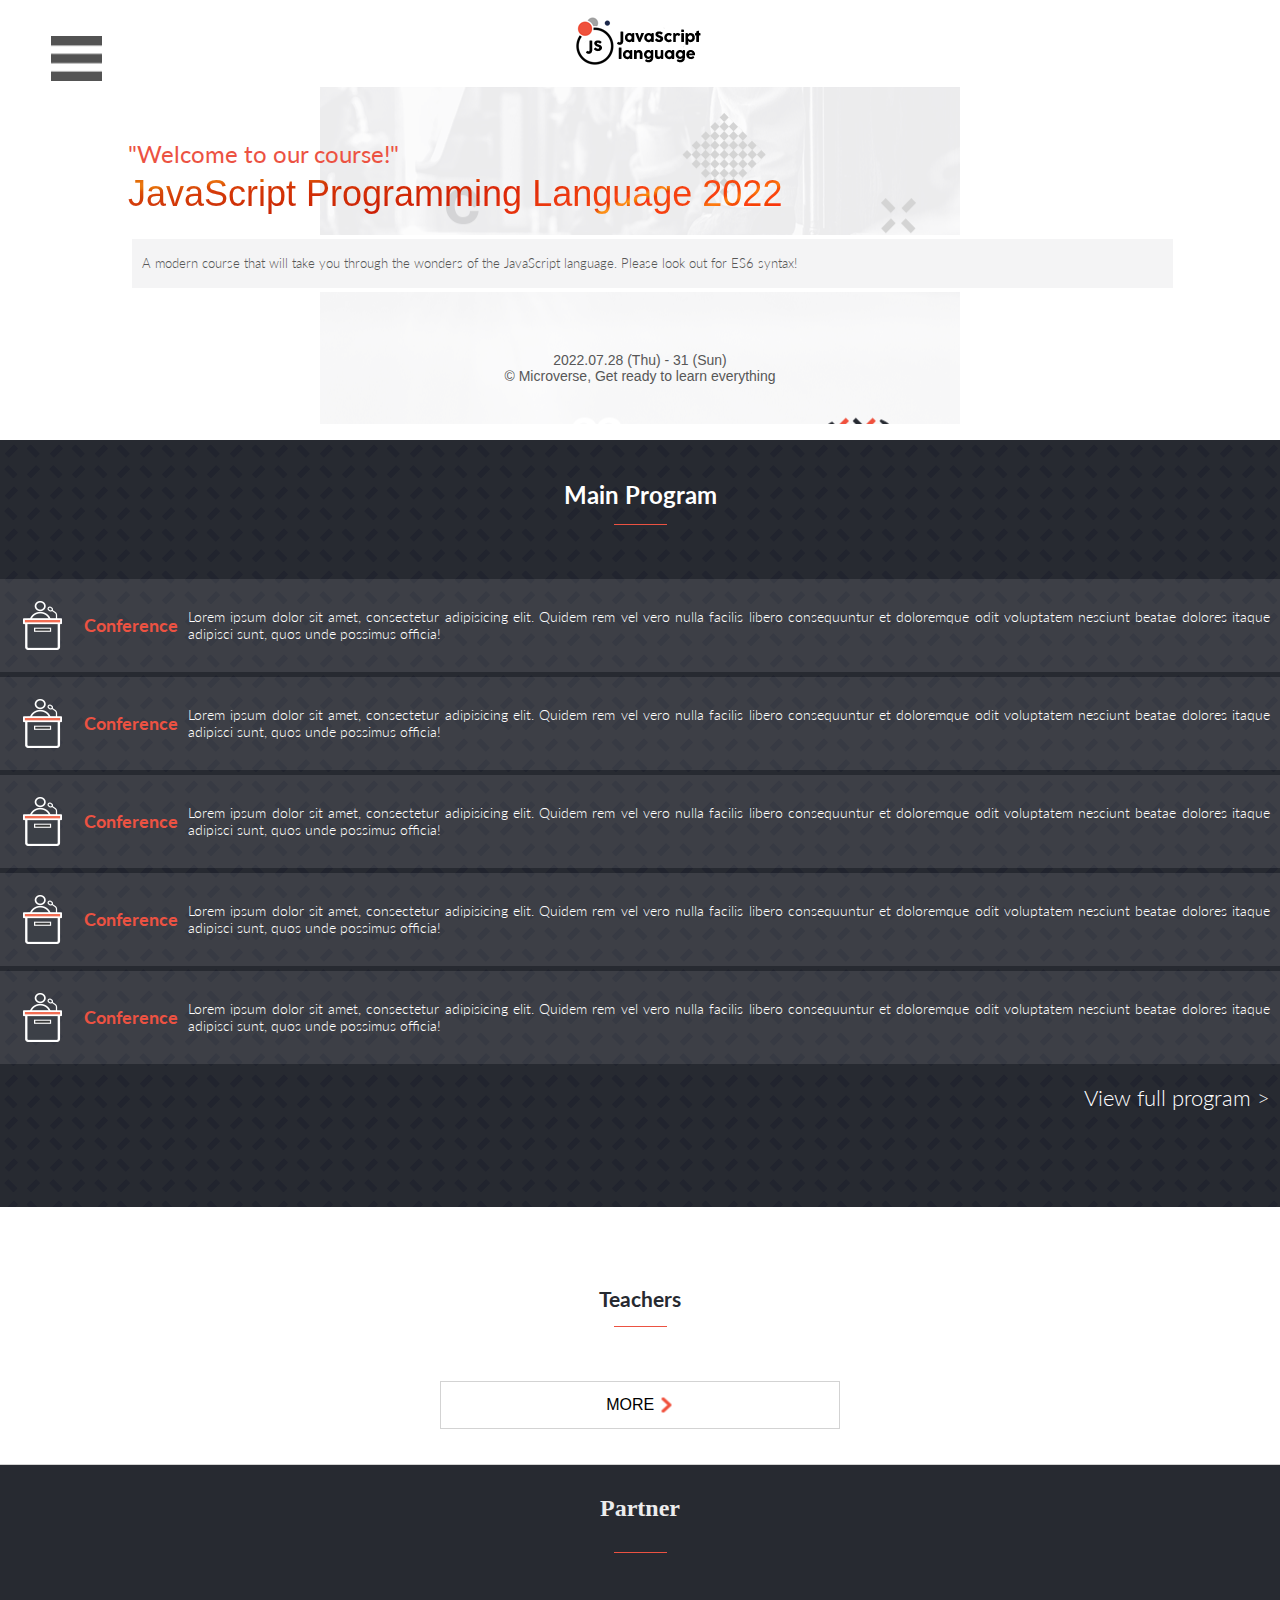
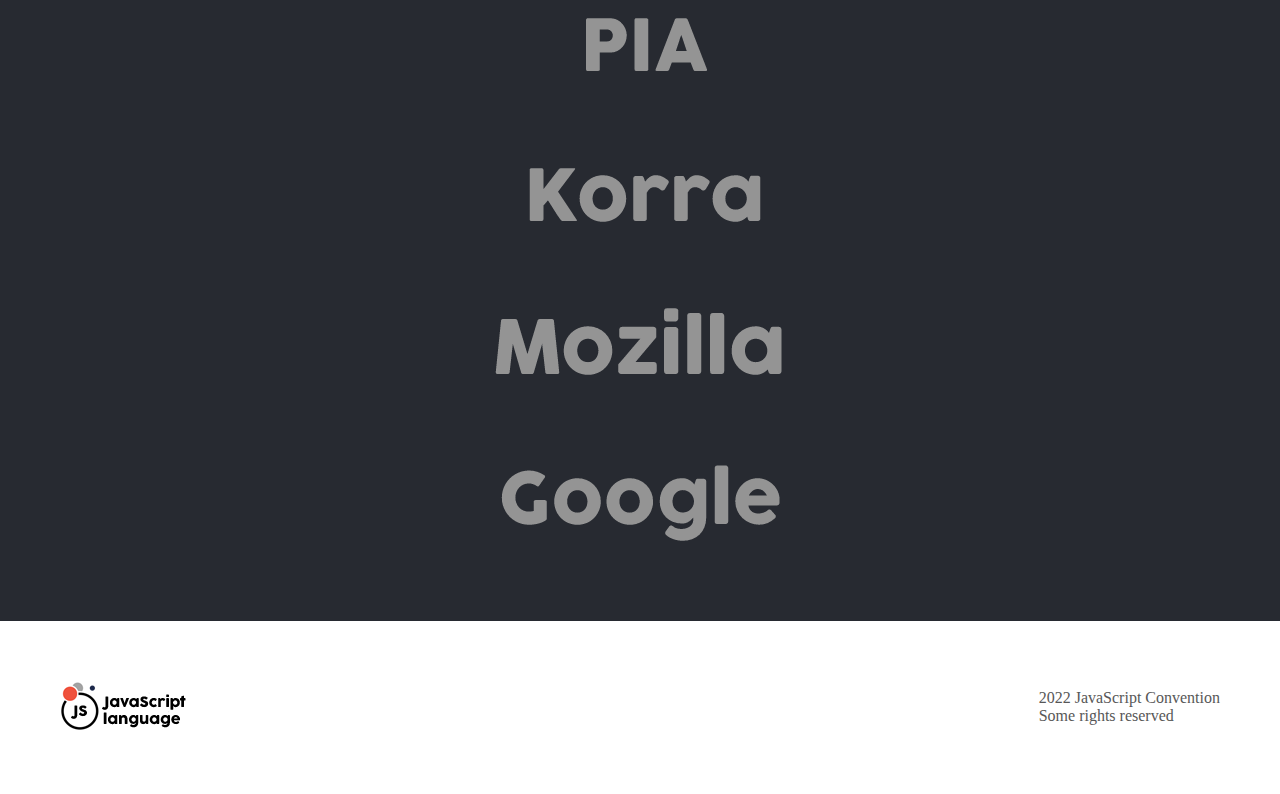
==== index.html @ b9032607 "Create home page" ====
<!DOCTYPE html>
<html lang="en">
  <head>
    <meta charset="UTF-8" />
    <meta http-equiv="X-UA-Compatible" content="IE=edge" />
    <meta name="viewport" content="width=device-width, initial-scale=1.0" />
    <title>JavaScript Programming Language Course</title>
    <link rel="stylesheet" href="./css/style.css" />
    <script type="module" src="./js/index.js"></script>
  </head>
  <body>
    <header>
      <img
        id="burger-menu"
        src="./img/burger/burger_menu.png"
        alt="Burger menu icon"
        class="mobile-visible"
      />
      <a href="/"
        ><img
          src="./img/logo.png"
          alt="JavaScript Programming Language Course Logo"
      /></a>
    </header>

    <div class="wrapper hero-wrapper">
      <section id="hero">
        <p>"Welcome to our course!"</p>
        <h1>JavaScript Programming Language 2022</h1>
        <p class="description">
          A modern course that will take you through the wonders of the
          JavaScript language. Please look out for ES6 syntax!
        </p>
        <p class="location">
          2022.07.28 (Thu) - 31 (Sun)<br />
          &copy; Microverse, Get ready to learn everything
        </p>
      </section>
    </div>
    <div class="wrapper lessons-wrapper">
      <section id="lessons">
        <h2>Main Program</h2>
        <div class="bar"></div>
        <div class="lessons-container">
          <article class="lesson">
            <div class="icon">
              <img src="./img/test_icon.png" alt="Whatever" />
            </div>
            <div class="name"><h2>Conference</h2></div>
            <div class="description">
              <p>
                Lorem ipsum dolor sit amet, consectetur adipisicing elit. Quidem
                rem vel vero nulla facilis libero consequuntur et doloremque
                odit voluptatem nesciunt beatae dolores itaque adipisci sunt,
                quos unde possimus officia!
              </p>
            </div>
          </article>
          <article class="lesson">
            <div class="icon">
              <img src="./img/test_icon.png" alt="Whatever" />
            </div>
            <div class="name"><h2>Conference</h2></div>
            <div class="description">
              <p>
                Lorem ipsum dolor sit amet, consectetur adipisicing elit. Quidem
                rem vel vero nulla facilis libero consequuntur et doloremque
                odit voluptatem nesciunt beatae dolores itaque adipisci sunt,
                quos unde possimus officia!
              </p>
            </div>
          </article>
          <article class="lesson">
            <div class="icon">
              <img src="./img/test_icon.png" alt="Whatever" />
            </div>
            <div class="name"><h2>Conference</h2></div>
            <div class="description">
              <p>
                Lorem ipsum dolor sit amet, consectetur adipisicing elit. Quidem
                rem vel vero nulla facilis libero consequuntur et doloremque
                odit voluptatem nesciunt beatae dolores itaque adipisci sunt,
                quos unde possimus officia!
              </p>
            </div>
          </article>
          <article class="lesson">
            <div class="icon">
              <img src="./img/test_icon.png" alt="Whatever" />
            </div>
            <div class="name"><h2>Conference</h2></div>
            <div class="description">
              <p>
                Lorem ipsum dolor sit amet, consectetur adipisicing elit. Quidem
                rem vel vero nulla facilis libero consequuntur et doloremque
                odit voluptatem nesciunt beatae dolores itaque adipisci sunt,
                quos unde possimus officia!
              </p>
            </div>
          </article>
          <article class="lesson">
            <div class="icon">
              <img src="./img/test_icon.png" alt="Whatever" />
            </div>
            <div class="name"><h2>Conference</h2></div>
            <div class="description">
              <p>
                Lorem ipsum dolor sit amet, consectetur adipisicing elit. Quidem
                rem vel vero nulla facilis libero consequuntur et doloremque
                odit voluptatem nesciunt beatae dolores itaque adipisci sunt,
                quos unde possimus officia!
              </p>
            </div>
          </article>
        </div>
        <a href="#">View full program &gt;</a>
      </section>
    </div>

    <div class="wrapper teachers-wrapper">
      <section id="teachers">
        <h2>Teachers</h2>
        <div class="bar"></div>
        <div class="speakers-container"></div>
        <button>
          More <img src="./img/burger/arrow_down.png" alt="More speakers" />
        </button>
      </section>
    </div>

    <div class="wrapper partners-wrapper">
      <section id="partners">
        <h2>Partner</h2>
        <div class="bar"></div>
        <div class="partners-container">
          <div>
            <a href="/"><img src="./img/partners/PIA.png" alt="PIA Logo" /></a>
          </div>
          <div>
            <a href="/"
              ><img src="./img/partners/Korra.png" alt="Korra Logo"
            /></a>
          </div>
          <div>
            <a href="/"
              ><img src="./img/partners/Mozilla.png" alt="Mozilla Logo"
            /></a>
          </div>
          <div>
            <a href="/"
              ><img src="./img/partners/Google.png" alt="Google Logo"
            /></a>
          </div>
        </div>
      </section>
    </div>

    <footer>
      <a href="/"
        ><img
          src="./img/logo.png"
          alt="JavaScript Programming Language Course Logo"
      /></a>
      <div>
        <p>2022 JavaScript Convention</p>
        <p>Some rights reserved</p>
      </div>
    </footer>
  </body>
</html>
---- css/style.css ----
@import url('http://fonts.cdnfonts.com/css/cocogoose');
@import url('https://fonts.googleapis.com/css2?family=Lato:wght@300;400&display=swap');

*,
*::before,
*::after {
  margin: 0;
  padding: 0;
  box-sizing: border-box;
}

:root {
  --color-black: #272a31;
  --color-another-black: #575757;
  --color-gray: #d3d3d3;
  --color-another-gray: #f4f4f5;
  --color-red: #ec5242;
  --color-white: #ececed;
  --lato: 'Lato', sans-serif;
  --cocogoose: 'COCOGOOSE', sans-serif;
}

html {
  font-size: 10px;
}

body {
  min-width: 32rem;
  min-height: 100vh;
  color: var(--color-another-black);
}

header {
  height: 5.5rem;
  margin: 1.6rem 0;
  text-align: center;
}

#burger-menu {
  position: absolute;
  width: 4%;
  top: 4%;
  left: 4%;
}

div.wrapper {
  width: 100%;
}

div.hero-wrapper {
  background: url(../img/backgrounds/mobile_intro_bg.png) top center no-repeat;
}

div.lessons-wrapper {
  background: var(--color-black) url(../img/backgrounds/main_section_bg.png) repeat;
  padding-bottom: 8rem;
  color: white;
  font: 300 1.4rem var(--lato);
}

div.teachers-wrapper {
  padding-bottom: 3.5rem;
  border-bottom: 0.1rem solid var(--color-gray);
  color: var(--color-black);
  font: 300 1.4rem var(--lato);
}

div.partners-wrapper {
  padding: 3rem 0;
  text-align: center;
  background-color: var(--color-black);
}

#hero {
  padding-top: 5.1rem;
  margin: 0 10%;
}

#lessons {
  margin: 1.6rem 0;
  padding-top: 4rem;
}

#teachers {
  padding-top: 7.9rem;
  text-align: center;
}

#hero p:first-child {
  color: var(--color-red);
  font: 400 2.4rem/3.2rem var(--lato);
}

#hero h1 {
  font: 400 3.6rem/4.8rem var(--cocogoose);
  background: url(../img/backgrounds/main_text_image_bg.jpg) no-repeat top left;
  background-size: 150%;
  -webkit-background-clip: text;
  background-clip: text;
  color: transparent;
}

#hero p.description {
  margin: 1.7rem 0;
  width: calc(100% + 2.5rem);
  padding: 1rem;
  font: 300 1.3rem/220% var(--lato);
  text-align: justify;
  border: 0.4rem solid white;
  background-color: #F4F4F5
}

#hero p.location {
  margin-top: 2rem;
  padding: 4rem 0;
  text-align: center;
  font: normal 1.4rem var(--cocogoose);
}

#lessons h2,
#partners h2 {
  font-size: 2.4rem;
  text-align: center;
}

#partners h2 {
  color: var(--color-white);
}

.lessons-container {
  display: flex;
  flex-direction: column;
  gap: 0.5rem;
}

.speakers-container {
  display: flex;
  flex-direction: column;
  gap: 0.5rem;
}

.lesson {
  display: flex;
  padding: 1.6rem 1rem;
  background: rgba(255, 255, 255, 0.1);
  justify-content: center;
  align-items: center;
  gap: 1rem;
}

.lesson .icon {

}

#lessons .name h2 {
  font-size: 1.8rem;
  color: var(--color-red);
}

.lesson .description {
  text-align: justify;
}

#lessons > a {
  margin-top: 2rem;
  padding-right: 1rem;
  font-size: 2.2rem;
  color: white;
  text-align: right;
  display: block;
  width: 100%;
  text-decoration: none;
}

.speakers-container {
  max-width: 80rem;
  padding: 0 4rem;
  text-align: center;
  display: flex;
  flex-direction: column;
  gap: 2.4rem;
}

.speakers-container article {
  display: flex;
  flex-wrap: wrap;
  gap: 0.8rem;
}

.speakers-container article img {
  width: 40%;
  background: url('../img/chess_board_pattern.svg') no-repeat;
  padding-top: 2rem;
  padding-left: 2rem;
}

.speakers-container .speaker-info {
  padding-top: 3rem;
  font: 1.6rem var(--lato);
}

.speaker-info .language,
.speaker-info .name {
  all: unset;
  display: block;
  text-align: left;
}

.speakers-container .title {
  color: var(--color-red);
}

.speakers-container .speaker-description {
  padding: 0 2rem;
  text-align: left;
  font-size: 1.6rem;
}

#teachers button {
  display: block;
  min-width: 40rem;
  max-width: 80rem;
  padding: 1.4rem;
  margin: 0 auto;
  text-transform: uppercase;
  font-size: 1.6rem;
  background-color: white;
  border: 0.1rem solid var(--color-gray);
}

#teachers button img {
  transform: rotate(-90deg);
}

#partners div {
  margin-top: 1.5rem;
  margin-bottom: 3rem;
}

footer {
  padding: 6rem;
  display: flex;
  align-items: center;
  justify-content: space-between;
}

footer p {
  font-size: 1.6rem;
}


.bar {
  width: 5.3rem;
  height: 1.6rem;
  border-bottom: 0.1rem solid var(--color-red);
  margin: 0 auto 5.4rem;
}
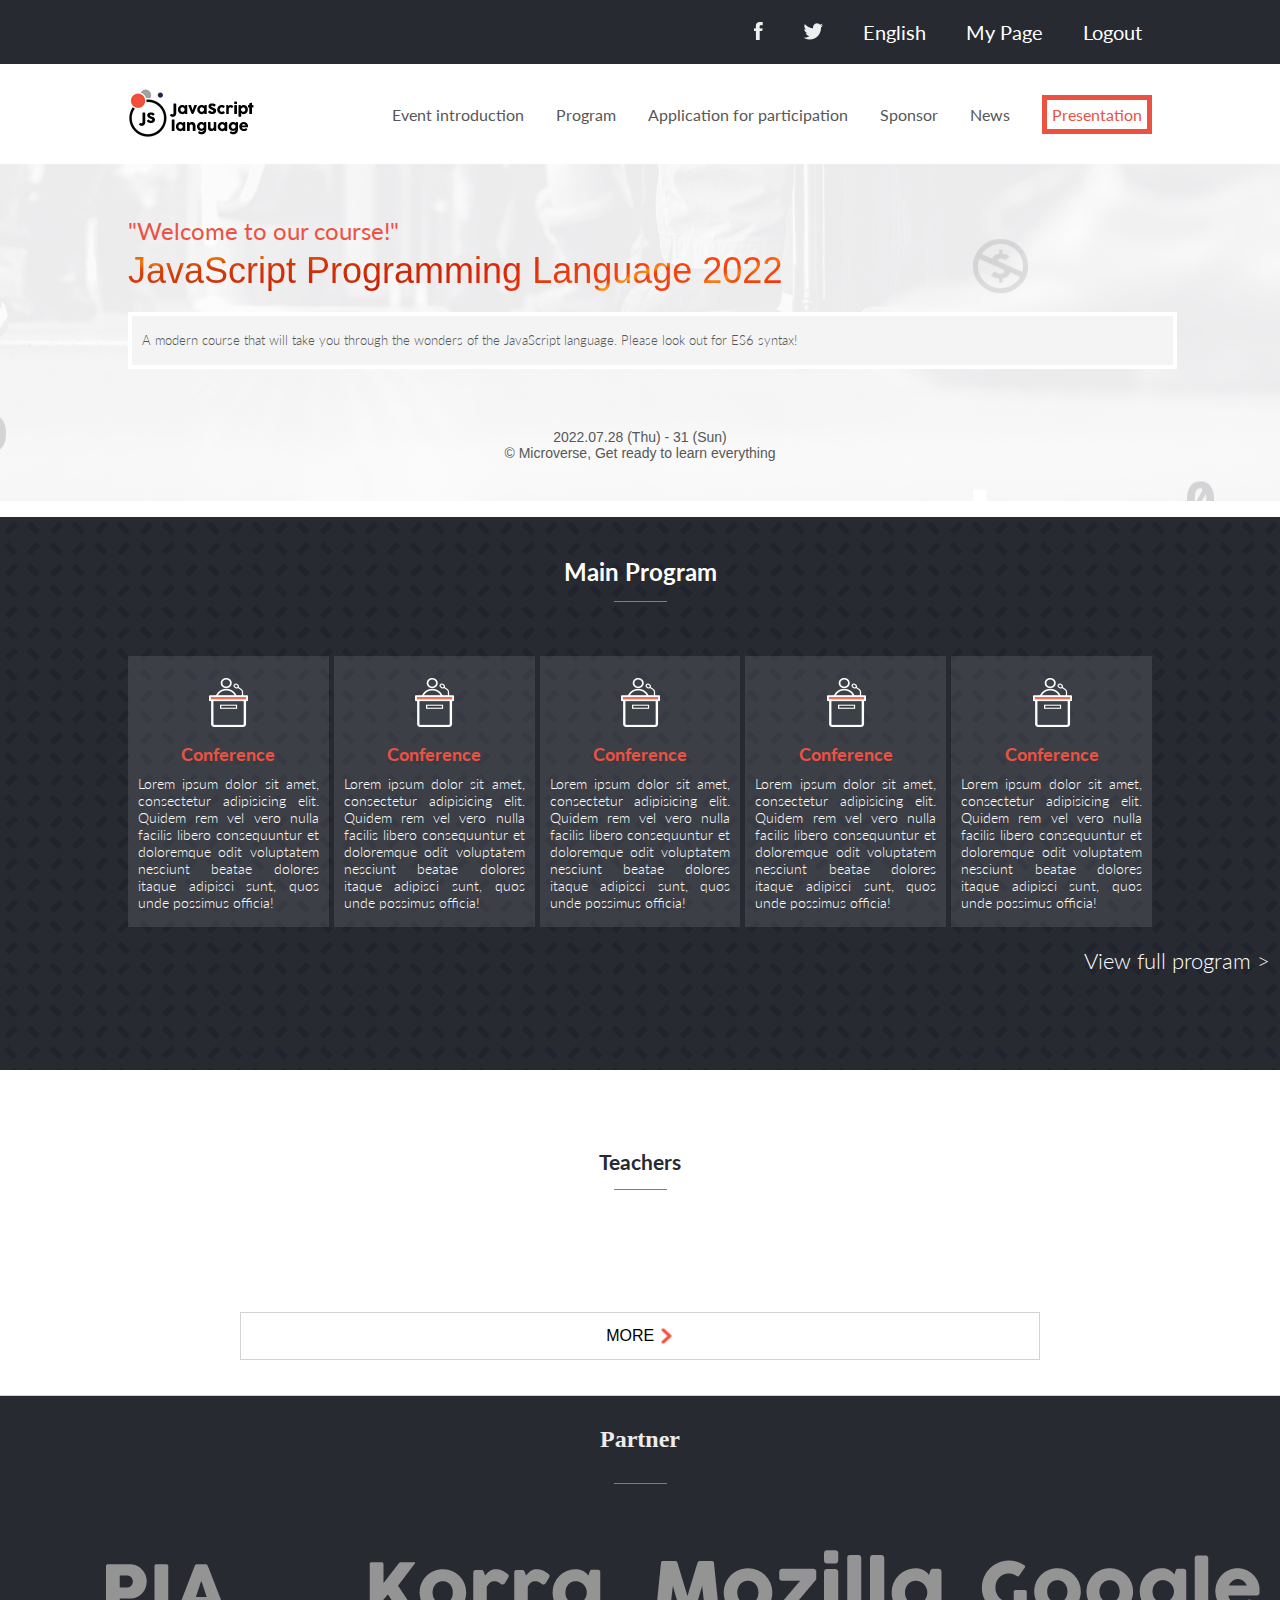
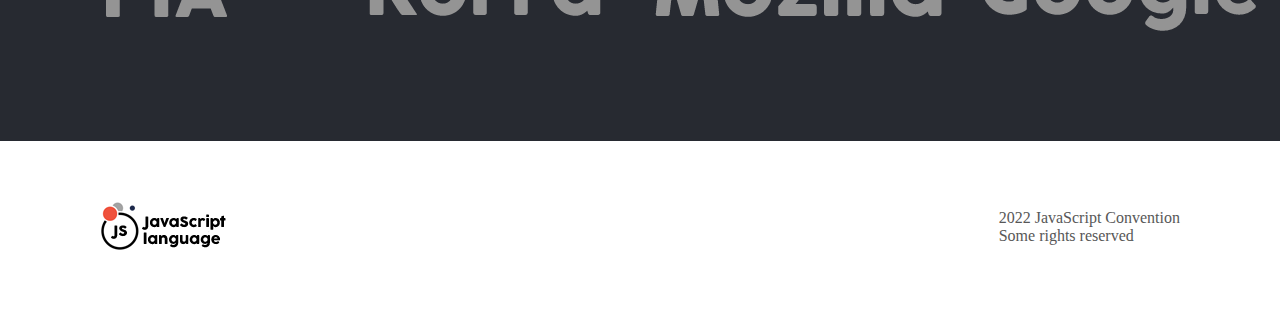
==== commit 00c0a527: "Add desktop version for home page" ====
--- a/index.html
+++ b/index.html
@@ -9,6 +9,24 @@
     <script type="module" src="./js/index.js"></script>
   </head>
   <body>
+    <div class="header-bar desktop-visible">
+      <ul>
+        <li>
+          <a href="/"
+            ><img src="./img/socials/facebook.png" alt="Contact us on Facebook"
+          /></a>
+        </li>
+        <li>
+          <a href="/"
+            ><img src="./img/socials/twitter.png" alt="Follow us on Twitter"
+          /></a>
+        </li>
+        <li><a href="/">English</a></li>
+        <li><a href="/">My Page</a></li>
+        <li><a href="/">Logout</a></li>
+      </ul>
+    </div>
+
     <header>
       <img
         id="burger-menu"
@@ -21,6 +39,14 @@
           src="./img/logo.png"
           alt="JavaScript Programming Language Course Logo"
       /></a>
+      <ul class="desktop-visible">
+        <li><a href="about.html">Event introduction</a></li>
+        <li><a href="/">Program</a></li>
+        <li><a href="/">Application for participation</a></li>
+        <li><a href="/">Sponsor</a></li>
+        <li><a href="/">News</a></li>
+        <li><a href="/" class="nav-button">Presentation</a></li>
+      </ul>
     </header>
 
     <div class="wrapper hero-wrapper">
--- a/css/style.css
+++ b/css/style.css
@@ -41,6 +41,7 @@
   width: 4%;
   top: 4%;
   left: 4%;
+  max-width: 2rem;
 }
 
 div.wrapper {
@@ -131,6 +132,8 @@
   display: flex;
   flex-direction: column;
   gap: 0.5rem;
+  width: 96%;
+  margin: 0 auto;
 }
 
 .speakers-container {
@@ -218,14 +221,15 @@
 
 #teachers button {
   display: block;
-  min-width: 40rem;
+  width: 84%;
   max-width: 80rem;
   padding: 1.4rem;
-  margin: 0 auto;
+  margin: 2rem auto 0;
   text-transform: uppercase;
   font-size: 1.6rem;
   background-color: white;
   border: 0.1rem solid var(--color-gray);
+  cursor: pointer;
 }
 
 #teachers button img {
@@ -247,7 +251,6 @@
 footer p {
   font-size: 1.6rem;
 }
-
 
 .bar {
   width: 5.3rem;
@@ -255,3 +258,105 @@
   border-bottom: 0.1rem solid var(--color-red);
   margin: 0 auto 5.4rem;
 }
+
+.desktop-visible {
+  display: none;
+}
+
+@media screen and (min-width: 768px) {
+  .mobile-visible {
+    display: none;
+  }
+
+  .desktop-visible {
+    all: unset;
+  }
+
+  .header-bar {
+    padding: 2rem 0;
+    background-color: var(--color-black);
+    display: flex;
+    justify-content: flex-end;
+  }
+
+  .header-bar ul {
+    display: flex;
+    list-style-type: none;
+    color: var(--color-white);
+    gap: 2rem;
+    margin-right: 10%;
+  }
+
+  .header-bar ul li {
+    padding: 0 1rem;
+  }
+
+  .header-bar ul a {
+    text-decoration: none;
+    color: white;
+    font: 2rem var(--lato);
+  }
+
+  header {
+    display: flex;
+    align-items: center;
+    justify-content: space-between;
+    width: 80%;
+    margin: 0 auto;
+    padding: 5rem 0;
+  }
+
+  header ul.desktop-visible {
+    display: flex;
+    list-style-type: none;
+    gap: 2.5vw;
+  }
+
+  header ul.desktop-visible li a {
+    text-decoration: none;
+    font: 1.6rem var(--lato);
+    color: var(--color-another-black);
+  }
+
+  header ul.desktop-visible li a.nav-button {
+    color: var(--color-red);
+    border: 0.5rem solid var(--color-red);
+    padding: 0.5rem;
+  }
+
+  header ul.desktop-visible li a:hover {
+    color: var(--color-red);
+  }
+
+  div.hero-wrapper {
+    background: url(../img/backgrounds/desktop_intro_bg.png) top center no-repeat;
+  }
+
+  .lessons-container {
+    flex-direction: row;
+    max-width: 102.4rem;
+  }
+
+  .lessons-container article {
+    flex-direction: column;
+  }
+
+  .speakers-container {
+    display: grid;
+    grid-template-rows: repeat(3, 1fr);
+    grid-template-columns: repeat(2, 1fr);
+    max-width: 120rem;
+    margin: 0 auto;
+  }
+
+  .partners-container {
+    display: flex;
+    flex-direction: row;
+    justify-content: center;
+  }
+
+  footer {
+    max-width: 120rem;
+    margin: 0 auto;
+  }
+}
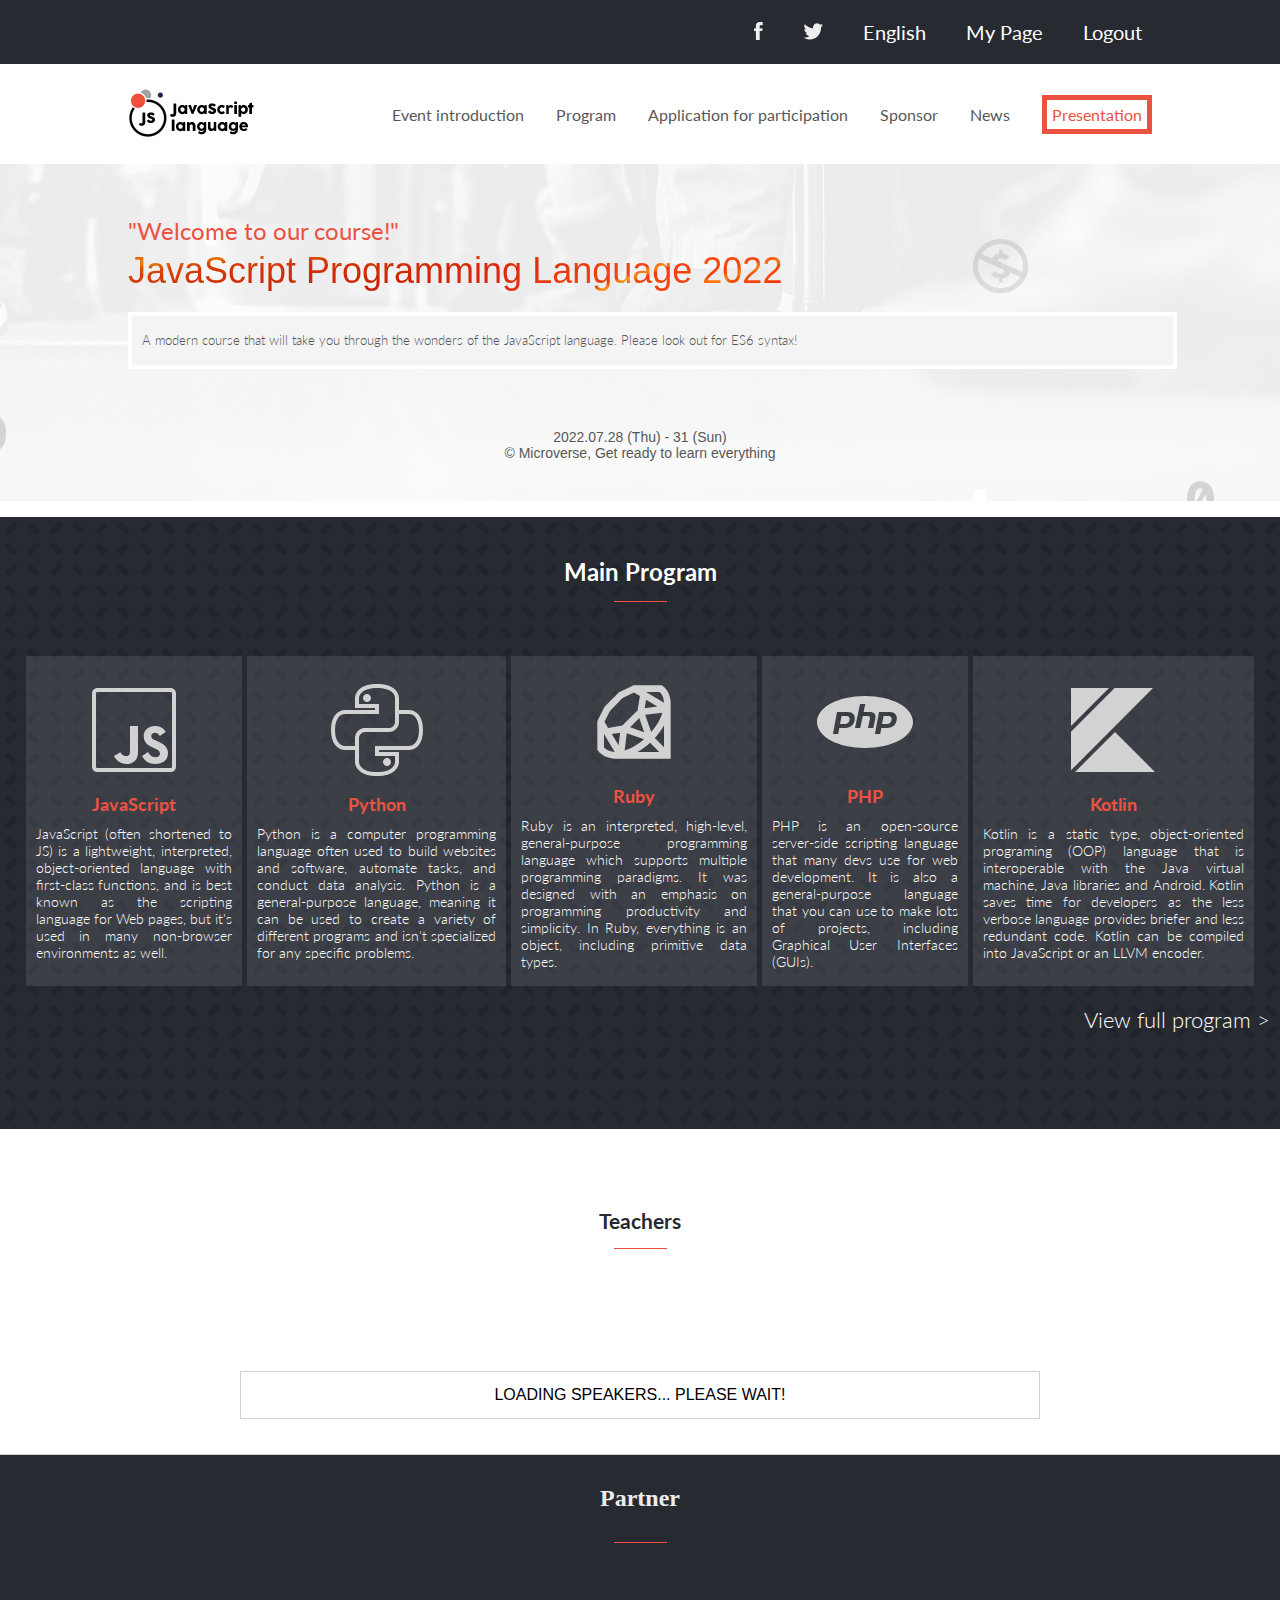
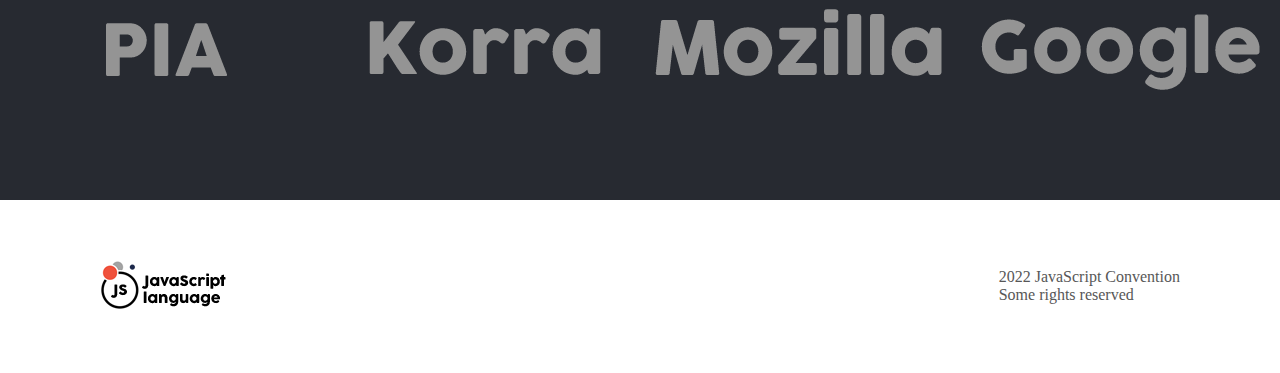
==== commit 54e21947: "Finish main page" ====
--- a/index.html
+++ b/index.html
@@ -49,6 +49,17 @@
       </ul>
     </header>
 
+    <div class="mobile-menu mobile-visible hidden">
+      <div class="background hidden"></div>
+      <div>
+        <a href="/"
+          ><img
+            src="./img/burger/burger_menu_close.png"
+            alt="Close the burger menu"
+        /></a>
+      </div>
+    </div>
+
     <div class="wrapper hero-wrapper">
       <section id="hero">
         <p>"Welcome to our course!"</p>
@@ -70,71 +81,74 @@
         <div class="lessons-container">
           <article class="lesson">
             <div class="icon">
-              <img src="./img/test_icon.png" alt="Whatever" />
-            </div>
-            <div class="name"><h2>Conference</h2></div>
-            <div class="description">
-              <p>
-                Lorem ipsum dolor sit amet, consectetur adipisicing elit. Quidem
-                rem vel vero nulla facilis libero consequuntur et doloremque
-                odit voluptatem nesciunt beatae dolores itaque adipisci sunt,
-                quos unde possimus officia!
-              </p>
-            </div>
-          </article>
-          <article class="lesson">
-            <div class="icon">
-              <img src="./img/test_icon.png" alt="Whatever" />
-            </div>
-            <div class="name"><h2>Conference</h2></div>
-            <div class="description">
-              <p>
-                Lorem ipsum dolor sit amet, consectetur adipisicing elit. Quidem
-                rem vel vero nulla facilis libero consequuntur et doloremque
-                odit voluptatem nesciunt beatae dolores itaque adipisci sunt,
-                quos unde possimus officia!
-              </p>
-            </div>
-          </article>
-          <article class="lesson">
-            <div class="icon">
-              <img src="./img/test_icon.png" alt="Whatever" />
-            </div>
-            <div class="name"><h2>Conference</h2></div>
-            <div class="description">
-              <p>
-                Lorem ipsum dolor sit amet, consectetur adipisicing elit. Quidem
-                rem vel vero nulla facilis libero consequuntur et doloremque
-                odit voluptatem nesciunt beatae dolores itaque adipisci sunt,
-                quos unde possimus officia!
-              </p>
-            </div>
-          </article>
-          <article class="lesson">
-            <div class="icon">
-              <img src="./img/test_icon.png" alt="Whatever" />
-            </div>
-            <div class="name"><h2>Conference</h2></div>
-            <div class="description">
-              <p>
-                Lorem ipsum dolor sit amet, consectetur adipisicing elit. Quidem
-                rem vel vero nulla facilis libero consequuntur et doloremque
-                odit voluptatem nesciunt beatae dolores itaque adipisci sunt,
-                quos unde possimus officia!
-              </p>
-            </div>
-          </article>
-          <article class="lesson">
-            <div class="icon">
-              <img src="./img/test_icon.png" alt="Whatever" />
-            </div>
-            <div class="name"><h2>Conference</h2></div>
-            <div class="description">
-              <p>
-                Lorem ipsum dolor sit amet, consectetur adipisicing elit. Quidem
-                rem vel vero nulla facilis libero consequuntur et doloremque
-                odit voluptatem nesciunt beatae dolores itaque adipisci sunt,
-                quos unde possimus officia!
+              <object data="./img/languages/javascript.svg"></object>
+            </div>
+            <div class="name"><h2>JavaScript</h2></div>
+            <div class="description">
+              <p>
+                JavaScript (often shortened to JS) is a lightweight,
+                interpreted, object-oriented language with first-class
+                functions, and is best known as the scripting language for Web
+                pages, but it's used in many non-browser environments as well.
+              </p>
+            </div>
+          </article>
+          <article class="lesson">
+            <div class="icon">
+              <object data="./img/languages/python.svg"></object>
+            </div>
+            <div class="name"><h2>Python</h2></div>
+            <div class="description">
+              <p>
+                Python is a computer programming language often used to build
+                websites and software, automate tasks, and conduct data
+                analysis. Python is a general-purpose language, meaning it can
+                be used to create a variety of different programs and isn't
+                specialized for any specific problems.
+              </p>
+            </div>
+          </article>
+          <article class="lesson">
+            <div class="icon">
+              <object data="./img/languages/ruby.svg"></object>
+            </div>
+            <div class="name"><h2>Ruby</h2></div>
+            <div class="description">
+              <p>
+                Ruby is an interpreted, high-level, general-purpose programming
+                language which supports multiple programming paradigms. It was
+                designed with an emphasis on programming productivity and
+                simplicity. In Ruby, everything is an object, including
+                primitive data types.
+              </p>
+            </div>
+          </article>
+          <article class="lesson">
+            <div class="icon">
+              <object data="./img/languages/php.svg"></object>
+            </div>
+            <div class="name"><h2>PHP</h2></div>
+            <div class="description">
+              <p>
+                PHP is an open-source server-side scripting language that many
+                devs use for web development. It is also a general-purpose
+                language that you can use to make lots of projects, including
+                Graphical User Interfaces (GUIs).
+              </p>
+            </div>
+          </article>
+          <article class="lesson">
+            <div class="icon">
+              <object data="./img/languages/kotlin.svg"></object>
+            </div>
+            <div class="name"><h2>Kotlin</h2></div>
+            <div class="description">
+              <p>
+                Kotlin is a static type, object-oriented programing (OOP)
+                language that is interoperable with the Java virtual machine,
+                Java libraries and Android. Kotlin saves time for developers as
+                the less verbose language provides briefer and less redundant
+                code. Kotlin can be compiled into JavaScript or an LLVM encoder.
               </p>
             </div>
           </article>
@@ -148,9 +162,7 @@
         <h2>Teachers</h2>
         <div class="bar"></div>
         <div class="speakers-container"></div>
-        <button>
-          More <img src="./img/burger/arrow_down.png" alt="More speakers" />
-        </button>
+        <button>Loading speakers... Please wait!</button>
       </section>
     </div>
 
--- a/css/style.css
+++ b/css/style.css
@@ -151,13 +151,19 @@
   gap: 1rem;
 }
 
-.lesson .icon {
-
+.lesson .icon object {
+  filter: brightness(0) saturate(100%) invert(98%) sepia(0%) saturate(88%) hue-rotate(174deg) brightness(87%) contrast(92%);
+  transition: filter 1s;
+}
+
+.lesson .icon object:hover {
+  filter: brightness(0) saturate(100%) invert(44%) sepia(15%) saturate(5170%) hue-rotate(332deg) brightness(94%) contrast(96%);
 }
 
 #lessons .name h2 {
   font-size: 1.8rem;
   color: var(--color-red);
+  min-width: 8rem;
 }
 
 .lesson .description {
@@ -263,6 +269,77 @@
   display: none;
 }
 
+.mobile-menu {
+  transition: left;
+  z-index: 100;
+}
+
+.mobile-menu,
+.mobile-menu .background {
+  width: 80vw;
+  height: 100vh;
+  position: fixed;
+  top: 0;
+  left: 0;
+  transition: left 1s;
+}
+
+.mobile-menu .background {
+  background-color: var(--color-black);
+  opacity: 0.96;
+}
+
+.mobile-menu div:not(.background) > a {
+  z-index: 200;
+  position: absolute;
+  top: 1rem;
+  right: 3rem;
+}
+
+.mobile-menu.hidden,
+.mobile-menu .background.hidden {
+  left: -80vw;
+  transition: left 1s;
+}
+
+.mobile-menu ul {
+  position: relative;
+  width: 96%;
+  top: 4rem;
+  margin: 0 auto;
+  list-style-type: none;
+  display: flex;
+  flex-direction: column;
+  gap: 1rem;
+}
+
+.mobile-menu ul li {
+  border-top: 0.1rem solid rgba(255, 255, 255, 0.2);
+  padding: 1rem 0 0 2rem;
+  display: flex;
+}
+
+.mobile-menu ul li:last-child {
+  border-bottom: 0.1rem solid rgba(255, 255, 255, 0.2);
+  padding-bottom: 1rem;
+}
+
+.mobile-menu ul a {
+  color: white;
+  text-decoration: none;
+  font-size: 1.4rem;
+}
+
+.mobile-menu ul li a.nav-button {
+  color: var(--color-red);
+  border: 0.5rem solid var(--color-red);
+  padding: 0.5rem;
+}
+
+.mobile-menu ul li a:hover {
+  color: var(--color-red);
+}
+
 @media screen and (min-width: 768px) {
   .mobile-visible {
     display: none;
@@ -334,7 +411,7 @@
 
   .lessons-container {
     flex-direction: row;
-    max-width: 102.4rem;
+    max-width: 152.4rem;
   }
 
   .lessons-container article {
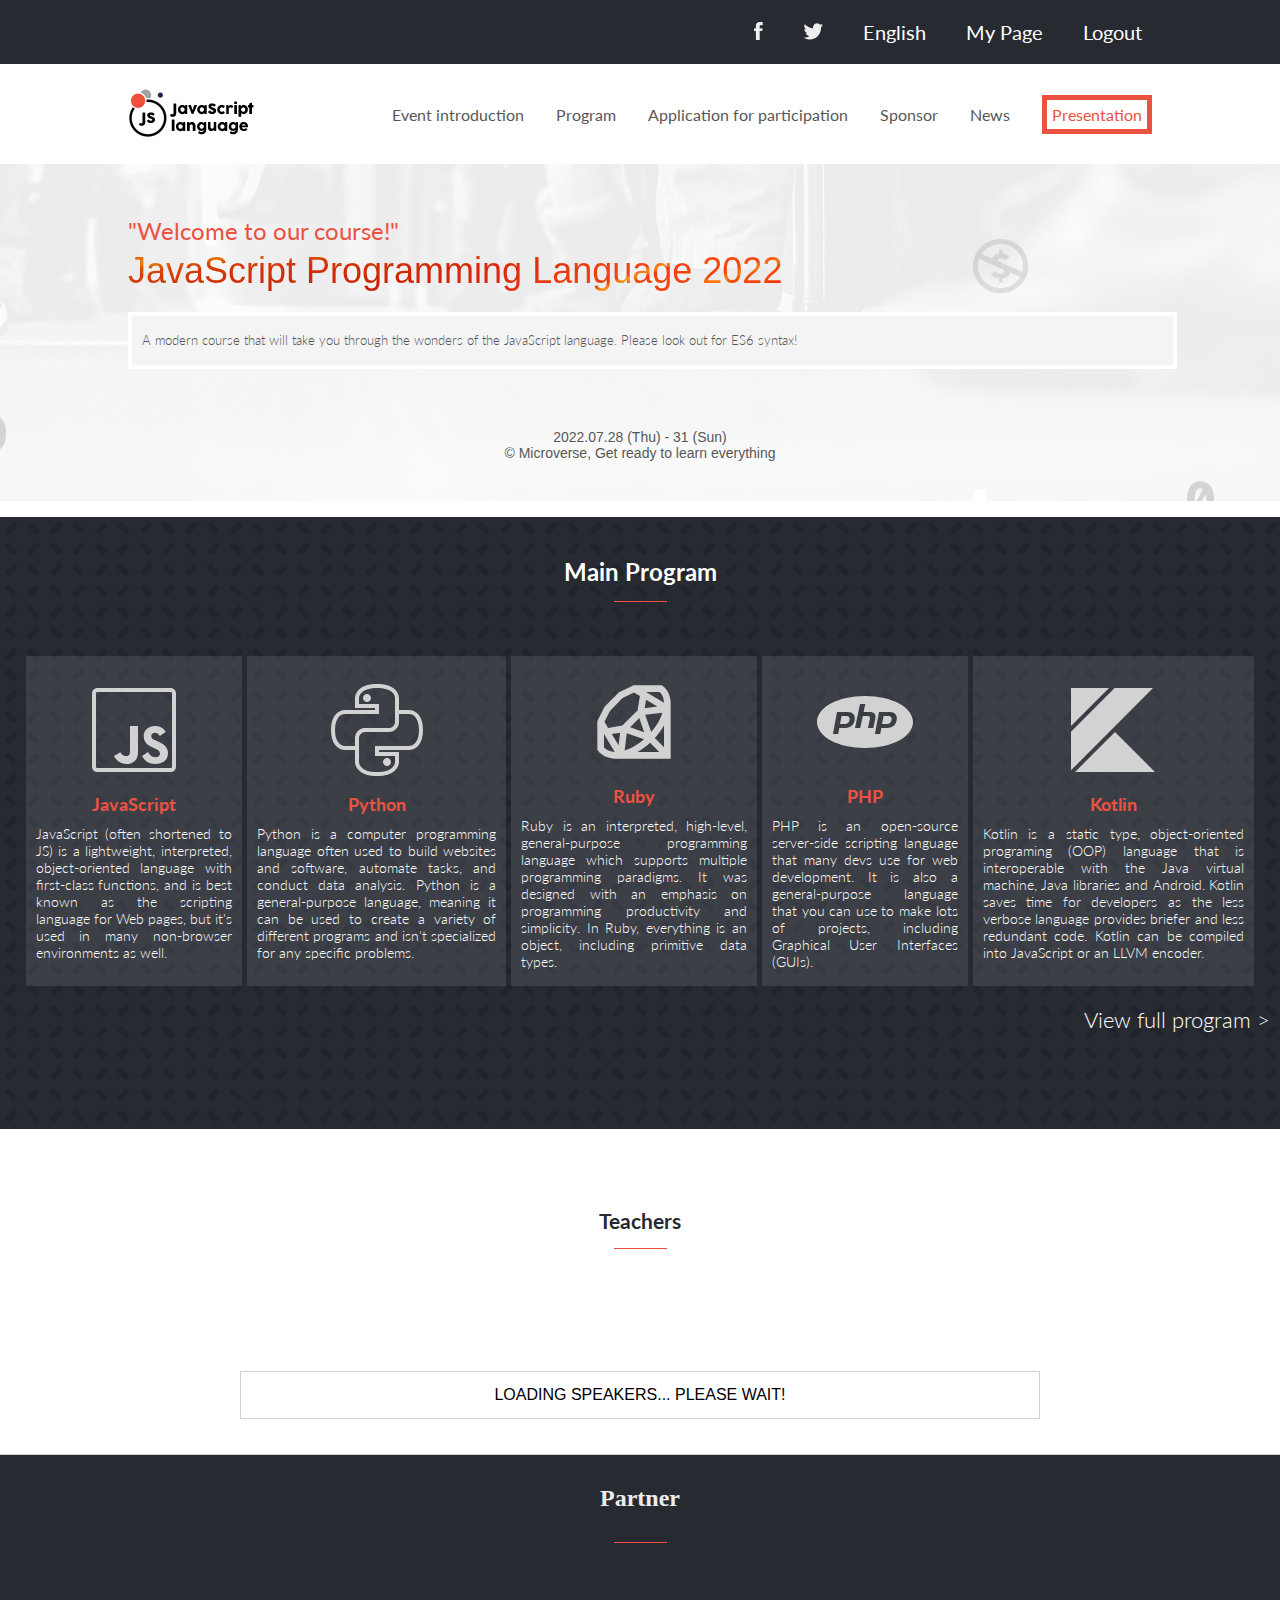
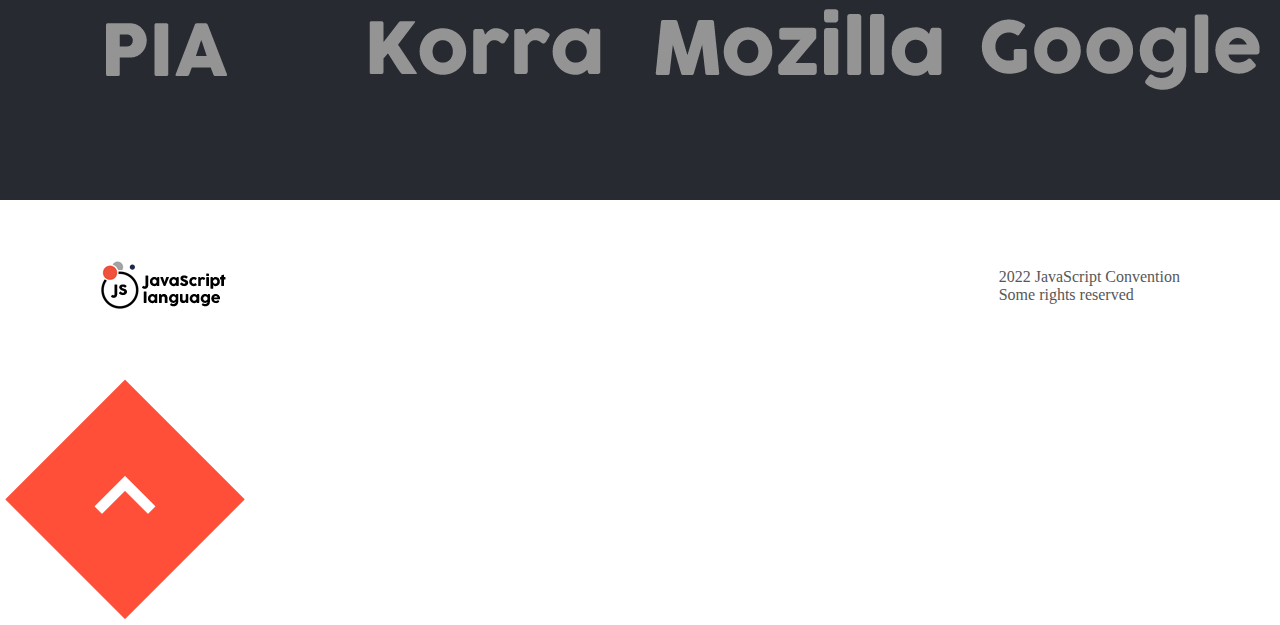
==== commit 7411759a: "Add about page for desktop and mobile version" ====
--- a/index.html
+++ b/index.html
@@ -204,5 +204,9 @@
         <p>Some rights reserved</p>
       </div>
     </footer>
+
+    <a href="/" id="scrollToTop" class="hidden"
+      ><img src="./img/totopbtn.png" alt="Scroll to the top of the page"
+    /></a>
   </body>
 </html>
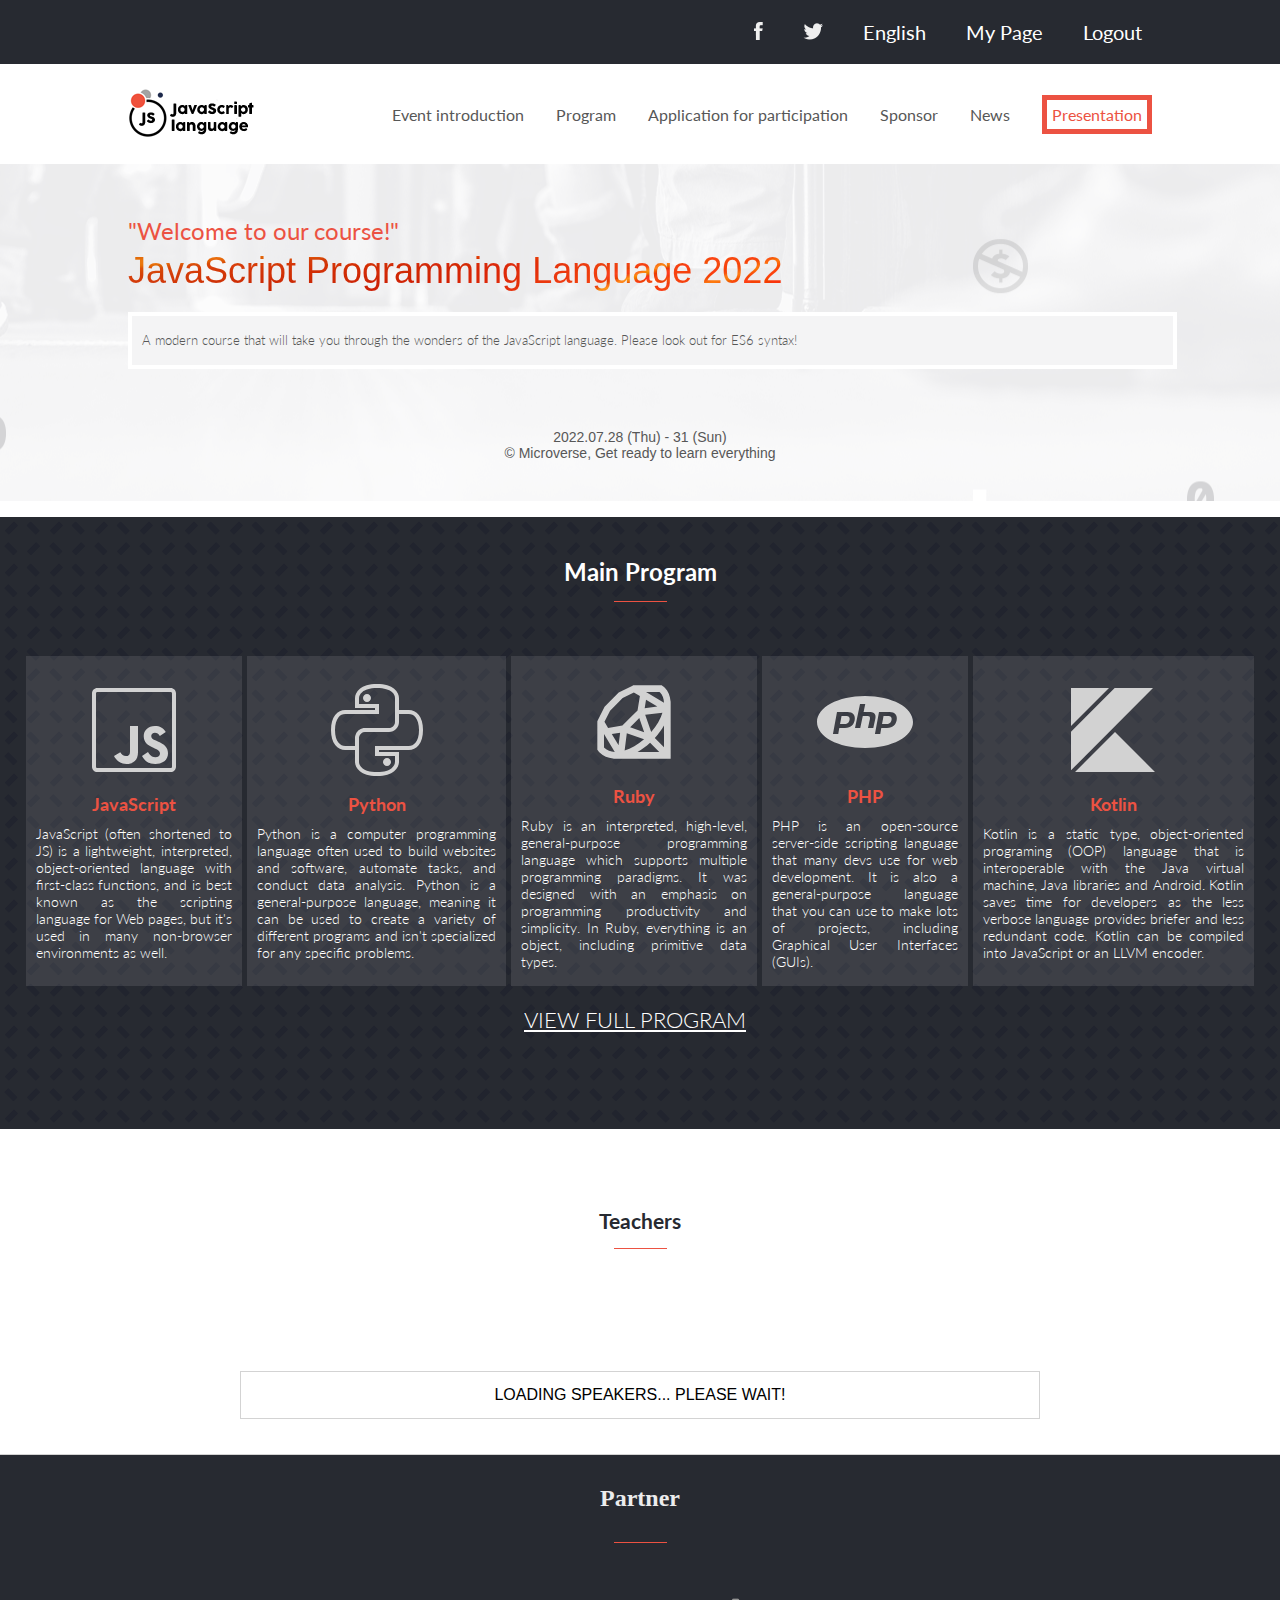
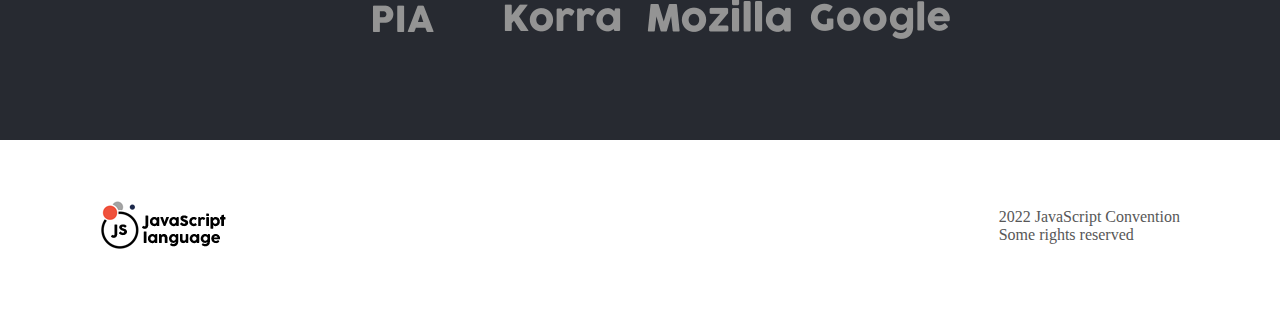
==== commit e09c83cd: "Update index.html" ====
--- a/index.html
+++ b/index.html
@@ -153,7 +153,7 @@
             </div>
           </article>
         </div>
-        <a href="#">View full program &gt;</a>
+        <a href="#">View full program</a>
       </section>
     </div>
 
--- a/css/style.css
+++ b/css/style.css
@@ -87,6 +87,10 @@
   text-align: center;
 }
 
+footer p {
+  font-size: 1.6rem;
+}
+
 #hero p:first-child {
   color: var(--color-red);
   font: 400 2.4rem/3.2rem var(--lato);
@@ -97,7 +101,6 @@
   background: url(../img/backgrounds/main_text_image_bg.jpg) no-repeat top left;
   background-size: 150%;
   -webkit-background-clip: text;
-  background-clip: text;
   color: transparent;
 }
 
@@ -108,7 +111,7 @@
   font: 300 1.3rem/220% var(--lato);
   text-align: justify;
   border: 0.4rem solid white;
-  background-color: #F4F4F5
+  background-color: #f4f4f5;
 }
 
 #hero p.location {
@@ -134,12 +137,6 @@
   gap: 0.5rem;
   width: 96%;
   margin: 0 auto;
-}
-
-.speakers-container {
-  display: flex;
-  flex-direction: column;
-  gap: 0.5rem;
 }
 
 .lesson {
@@ -168,6 +165,51 @@
 
 .lesson .description {
   text-align: justify;
+}
+
+.mobile-menu ul {
+  position: relative;
+  width: 96%;
+  top: 4rem;
+  margin: 0 auto;
+  list-style-type: none;
+  display: flex;
+  flex-direction: column;
+  gap: 1rem;
+}
+
+.mobile-menu ul li {
+  border-top: 0.1rem solid rgba(255, 255, 255, 0.2);
+  padding: 1rem 0 0 2rem;
+  display: flex;
+}
+
+.mobile-menu ul li:last-child {
+  border-bottom: 0.1rem solid rgba(255, 255, 255, 0.2);
+  padding-bottom: 1rem;
+}
+
+.mobile-menu ul a {
+  color: white;
+  text-decoration: none;
+  font-size: 1.4rem;
+}
+
+.mobile-menu ul li a.nav-button {
+  color: var(--color-red);
+  border: 0.5rem solid var(--color-red);
+  padding: 0.5rem;
+}
+
+.mobile-menu div:not(.background) > a {
+  z-index: 200;
+  position: absolute;
+  top: 1rem;
+  right: 3rem;
+}
+
+.mobile-menu ul li a:hover {
+  color: var(--color-red);
 }
 
 #lessons > a {
@@ -181,6 +223,10 @@
   text-decoration: none;
 }
 
+#lessons > a::after {
+  content: ' >';
+}
+
 .speakers-container {
   max-width: 80rem;
   padding: 0 4rem;
@@ -194,6 +240,10 @@
   display: flex;
   flex-wrap: wrap;
   gap: 0.8rem;
+}
+
+.partners-container img {
+  width: 16rem;
 }
 
 .speakers-container article img {
@@ -238,6 +288,17 @@
   cursor: pointer;
 }
 
+#scrollToTop {
+  position: fixed;
+  bottom: 3rem;
+  right: 1rem;
+  text-align: right;
+}
+
+#scrollToTop img {
+  width: 30%;
+}
+
 #teachers button img {
   transform: rotate(-90deg);
 }
@@ -247,15 +308,17 @@
   margin-bottom: 3rem;
 }
 
+.partners-container {
+  display: flex;
+  flex-wrap: wrap;
+  justify-content: center;
+}
+
 footer {
   padding: 6rem;
   display: flex;
   align-items: center;
   justify-content: space-between;
-}
-
-footer p {
-  font-size: 1.6rem;
 }
 
 .bar {
@@ -289,55 +352,14 @@
   opacity: 0.96;
 }
 
-.mobile-menu div:not(.background) > a {
-  z-index: 200;
-  position: absolute;
-  top: 1rem;
-  right: 3rem;
-}
-
 .mobile-menu.hidden,
 .mobile-menu .background.hidden {
   left: -80vw;
   transition: left 1s;
 }
 
-.mobile-menu ul {
-  position: relative;
-  width: 96%;
-  top: 4rem;
-  margin: 0 auto;
-  list-style-type: none;
-  display: flex;
-  flex-direction: column;
-  gap: 1rem;
-}
-
-.mobile-menu ul li {
-  border-top: 0.1rem solid rgba(255, 255, 255, 0.2);
-  padding: 1rem 0 0 2rem;
-  display: flex;
-}
-
-.mobile-menu ul li:last-child {
-  border-bottom: 0.1rem solid rgba(255, 255, 255, 0.2);
-  padding-bottom: 1rem;
-}
-
-.mobile-menu ul a {
-  color: white;
-  text-decoration: none;
-  font-size: 1.4rem;
-}
-
-.mobile-menu ul li a.nav-button {
-  color: var(--color-red);
-  border: 0.5rem solid var(--color-red);
-  padding: 0.5rem;
-}
-
-.mobile-menu ul li a:hover {
-  color: var(--color-red);
+.hidden {
+  display: none;
 }
 
 @media screen and (min-width: 768px) {
@@ -417,6 +439,16 @@
   .lessons-container article {
     flex-direction: column;
   }
+  
+  #lessons > a {
+    text-align: center;
+    text-transform: uppercase;
+    text-decoration: underline;
+  }
+  
+  #lessons > a::after {
+    content: '';
+  }
 
   .speakers-container {
     display: grid;
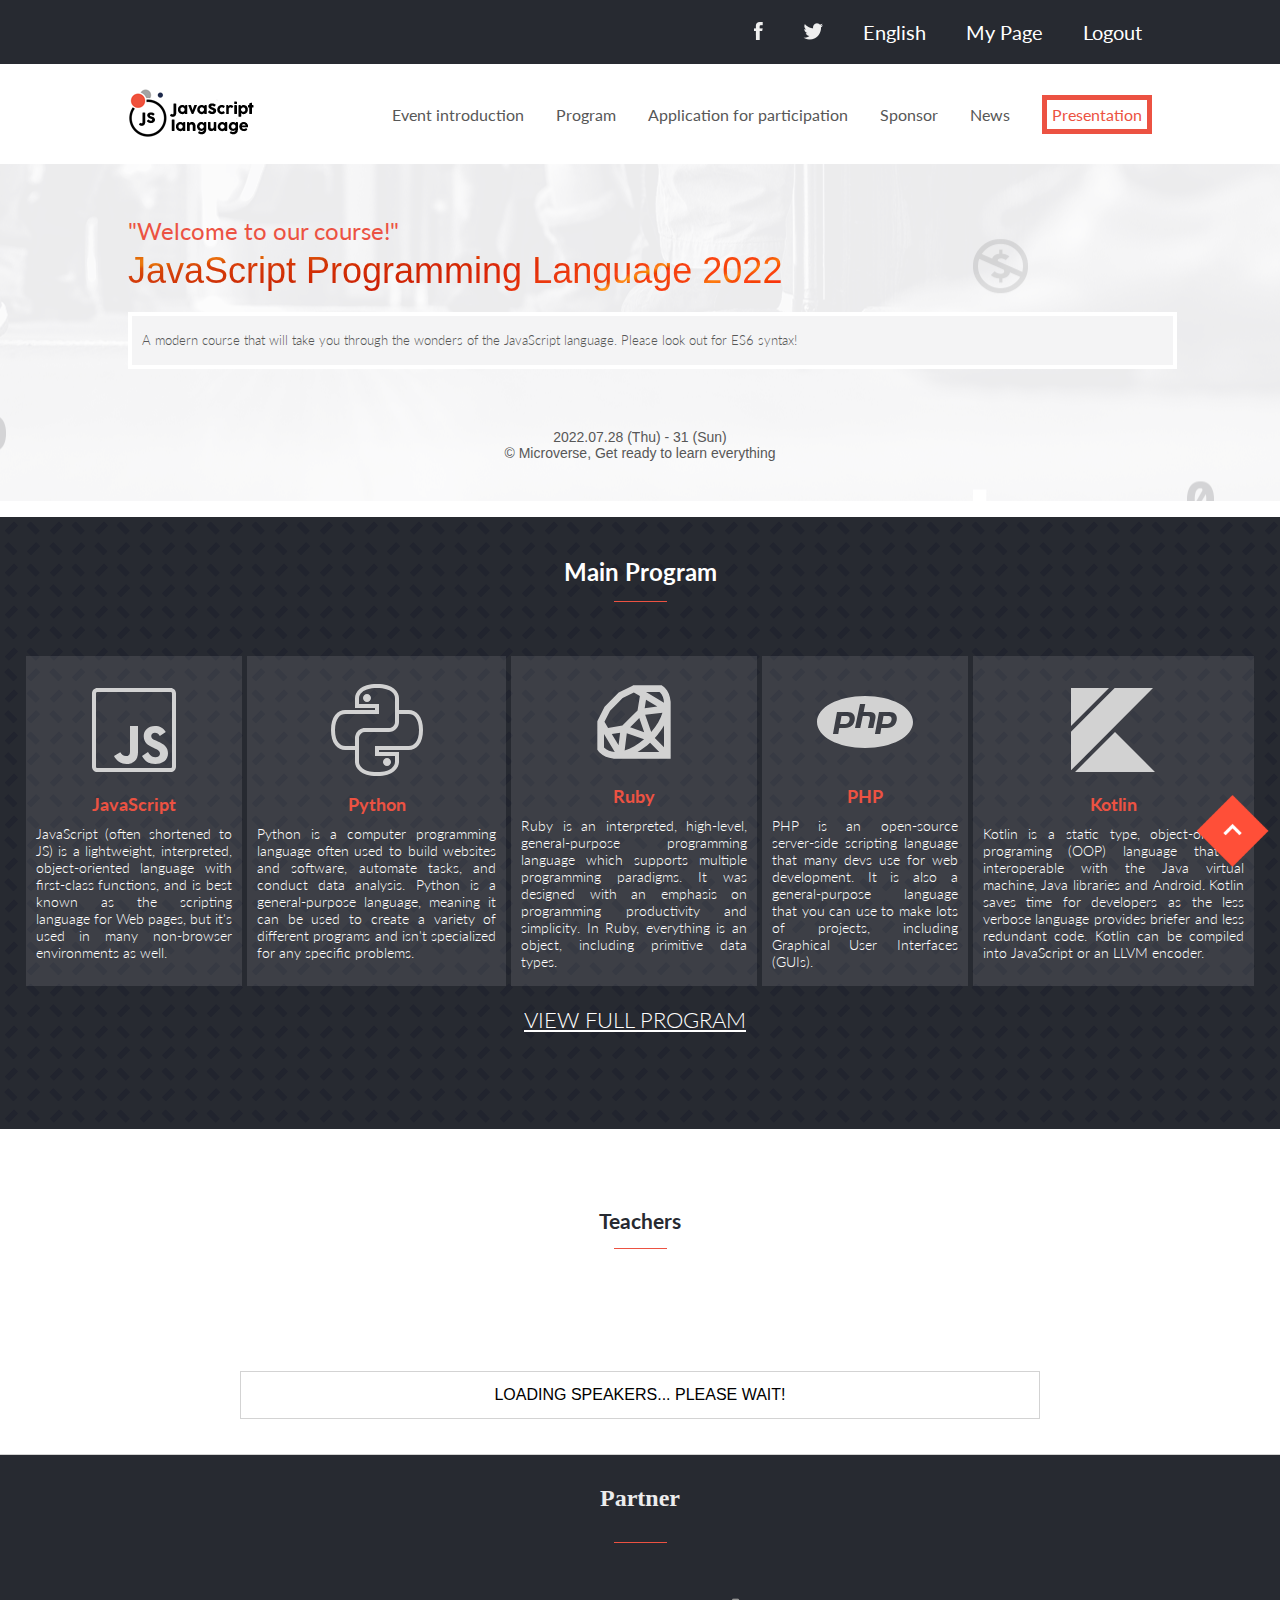
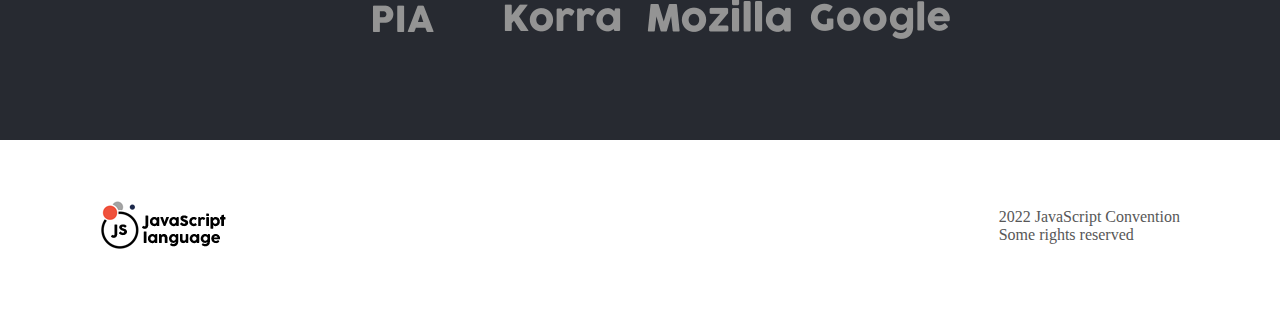
==== commit 47b2d235: "Something was wrong about the HTML" ====
--- a/index.html
+++ b/index.html
@@ -40,7 +40,7 @@
           alt="JavaScript Programming Language Course Logo"
       /></a>
       <ul class="desktop-visible">
-        <li><a href="about.html">Event introduction</a></li>
+        <li><a href="./about.html">Event introduction</a></li>
         <li><a href="/">Program</a></li>
         <li><a href="/">Application for participation</a></li>
         <li><a href="/">Sponsor</a></li>
--- a/css/style.css
+++ b/css/style.css
@@ -1,5 +1,11 @@
-@import url('http://fonts.cdnfonts.com/css/cocogoose');
 @import url('https://fonts.googleapis.com/css2?family=Lato:wght@300;400&display=swap');
+
+@font-face {
+  font-family: 'COCOGOOSE';
+  font-style: normal;
+  font-weight: 400;
+  src: local('COCOGOOSE'), url('https://fonts.cdnfonts.com/s/26936/cocogoose_trial.woff') format('woff');
+}
 
 *,
 *::before,
@@ -358,7 +364,7 @@
   transition: left 1s;
 }
 
-.hidden {
+.notThere {
   display: none;
 }
 
@@ -439,13 +445,13 @@
   .lessons-container article {
     flex-direction: column;
   }
-  
+
   #lessons > a {
     text-align: center;
     text-transform: uppercase;
     text-decoration: underline;
   }
-  
+
   #lessons > a::after {
     content: '';
   }
